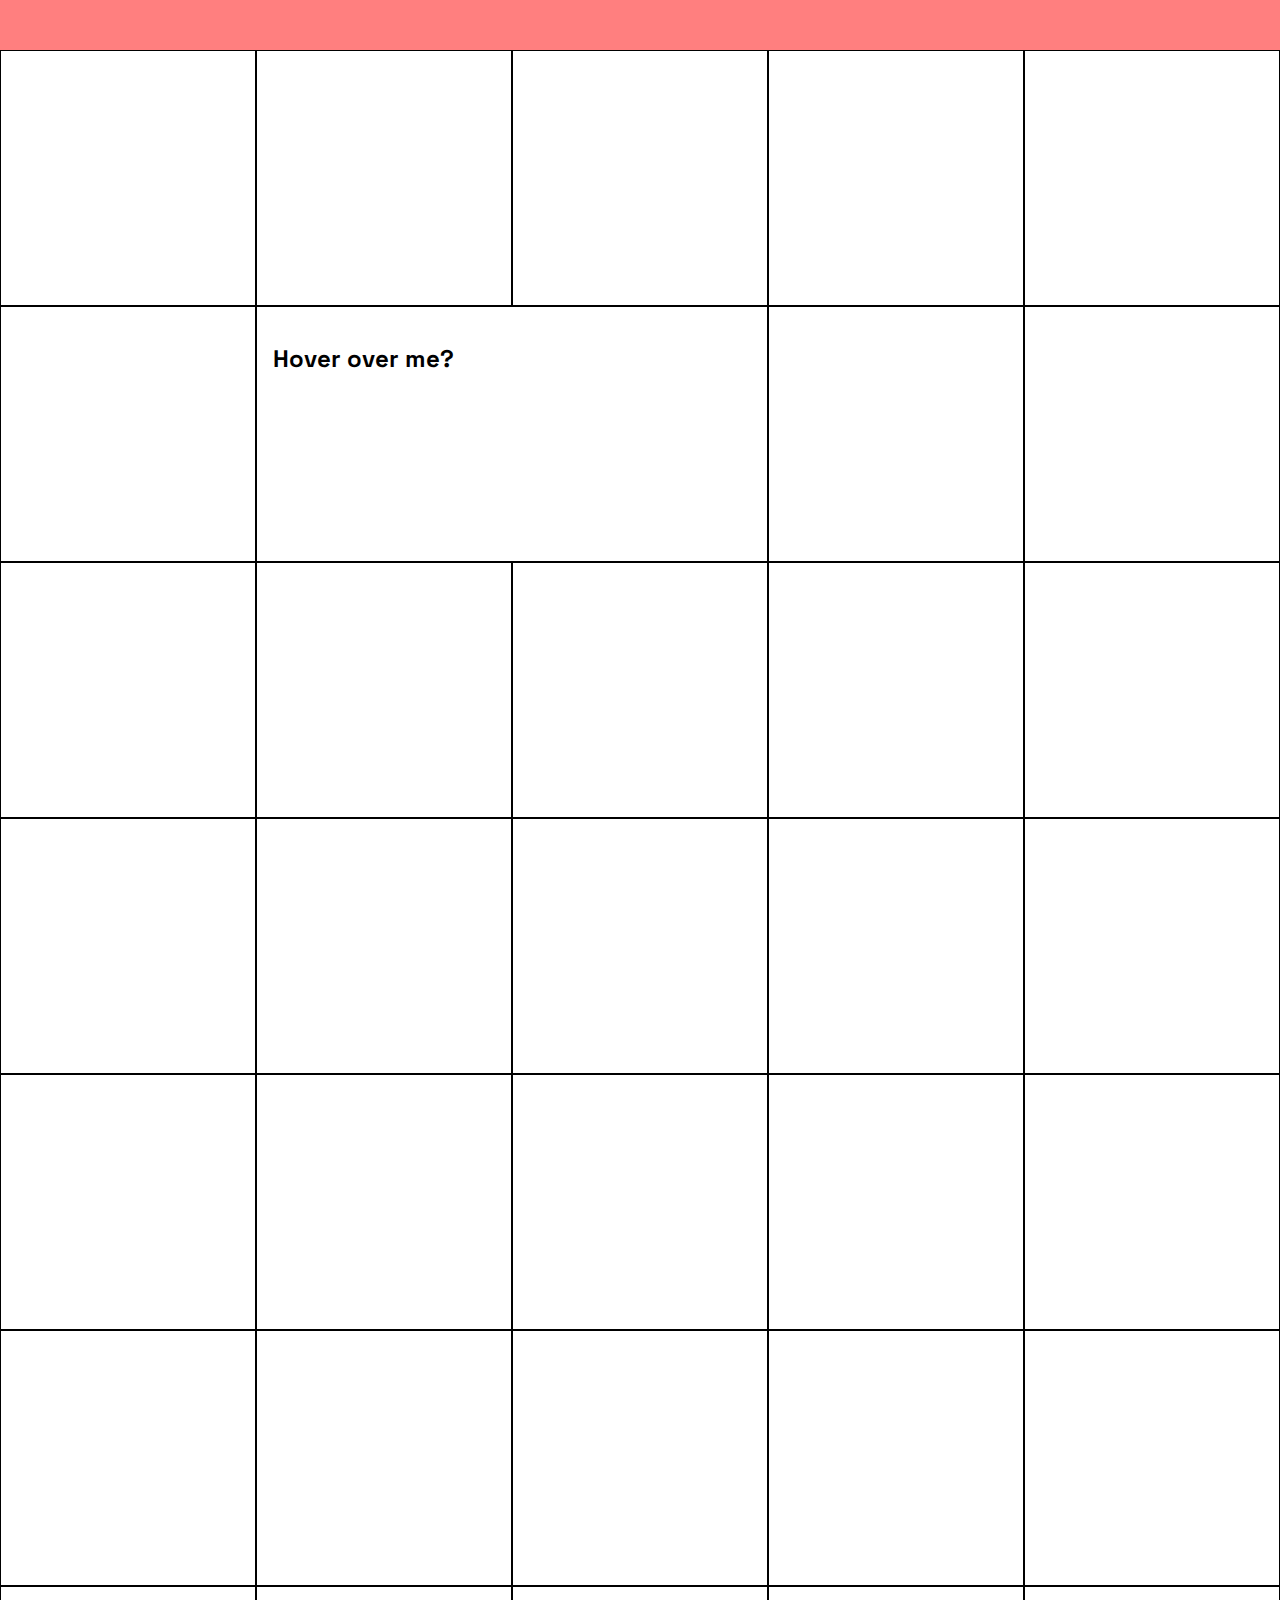
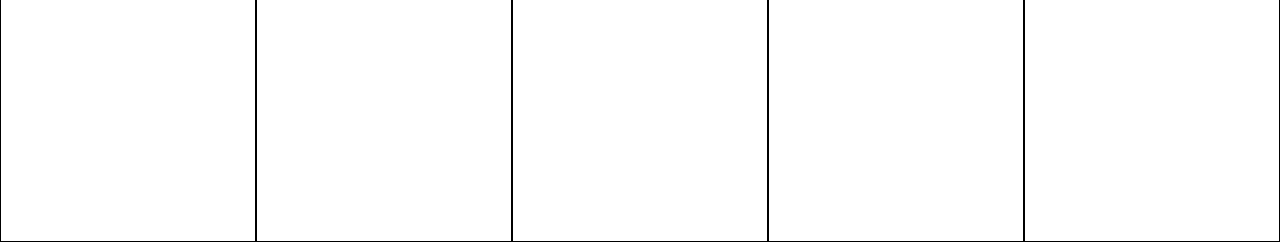
==== Class-04/index.html @ 306fecd6 "added a template." ====
<!DOCTYPE html>
<html>
<head>
	<title>Round 04 — Interactivity</title>
	<link rel="stylesheet" href="css/round4.css">
</head>
<body>
	<div class="menu"></div>


	<div class="container">
		<div class="square"></div>
		<div class="square"></div>
		<div class="square"></div>
		<div class="square"></div>
		<div class="square"></div>

		<div class="square"></div>
		<div class="square double">
			<h2>Hover over me?</h2>
		</div>		
		<div class="square"></div>
		<div class="square"></div>

		<div class="square another"></div>
		<div class="square"></div>
		<div class="square"></div>
		<div class="square"></div>
		<div class="square"></div>

		<div class="square"></div>
		<div class="square"></div>
		<div class="square"></div>
		<div class="square"></div>
		<div class="square"></div>				


		<div class="square"></div>
		<div class="square"></div>
		<div class="square"></div>
		<div class="square"></div>
		<div class="square"></div>


		<div class="square"></div>
		<div class="square"></div>
		<div class="square"></div>
		<div class="square"></div>
		<div class="square"></div>


		<div class="square"></div>
		<div class="square"></div>
		<div class="square"></div>
		<div class="square"></div>
		<div class="square"></div>		
	</div>


</body>
</html>
---- Class-04/css/round4.css ----
@import url('https://fonts.googleapis.com/css2?family=Space+Grotesk&display=swap');

html, body {
	margin:0;
	font-family:"Space Grotesk";
}

.menu {
	background:rgba(255,0,0,1);	
	position:fixed;
	top:0;left:0;
	width:100%;
	height:50px;
	cursor:pointer;
	color:#FFF;
}

.menu.open {
	height:100vh;
}


.menu:hover {
	background:rgba(255,0,0,0.5);	
}

.container {		
	margin-top:50px;
	display:grid;
	grid-template-columns: repeat(5, 1fr);
}

.square {
	/*background:red;*/
	height:20vw;
	border:1px solid #000;
	box-sizing:border-box;
	padding:1em;
}

.double {
	grid-column: span 2;
}
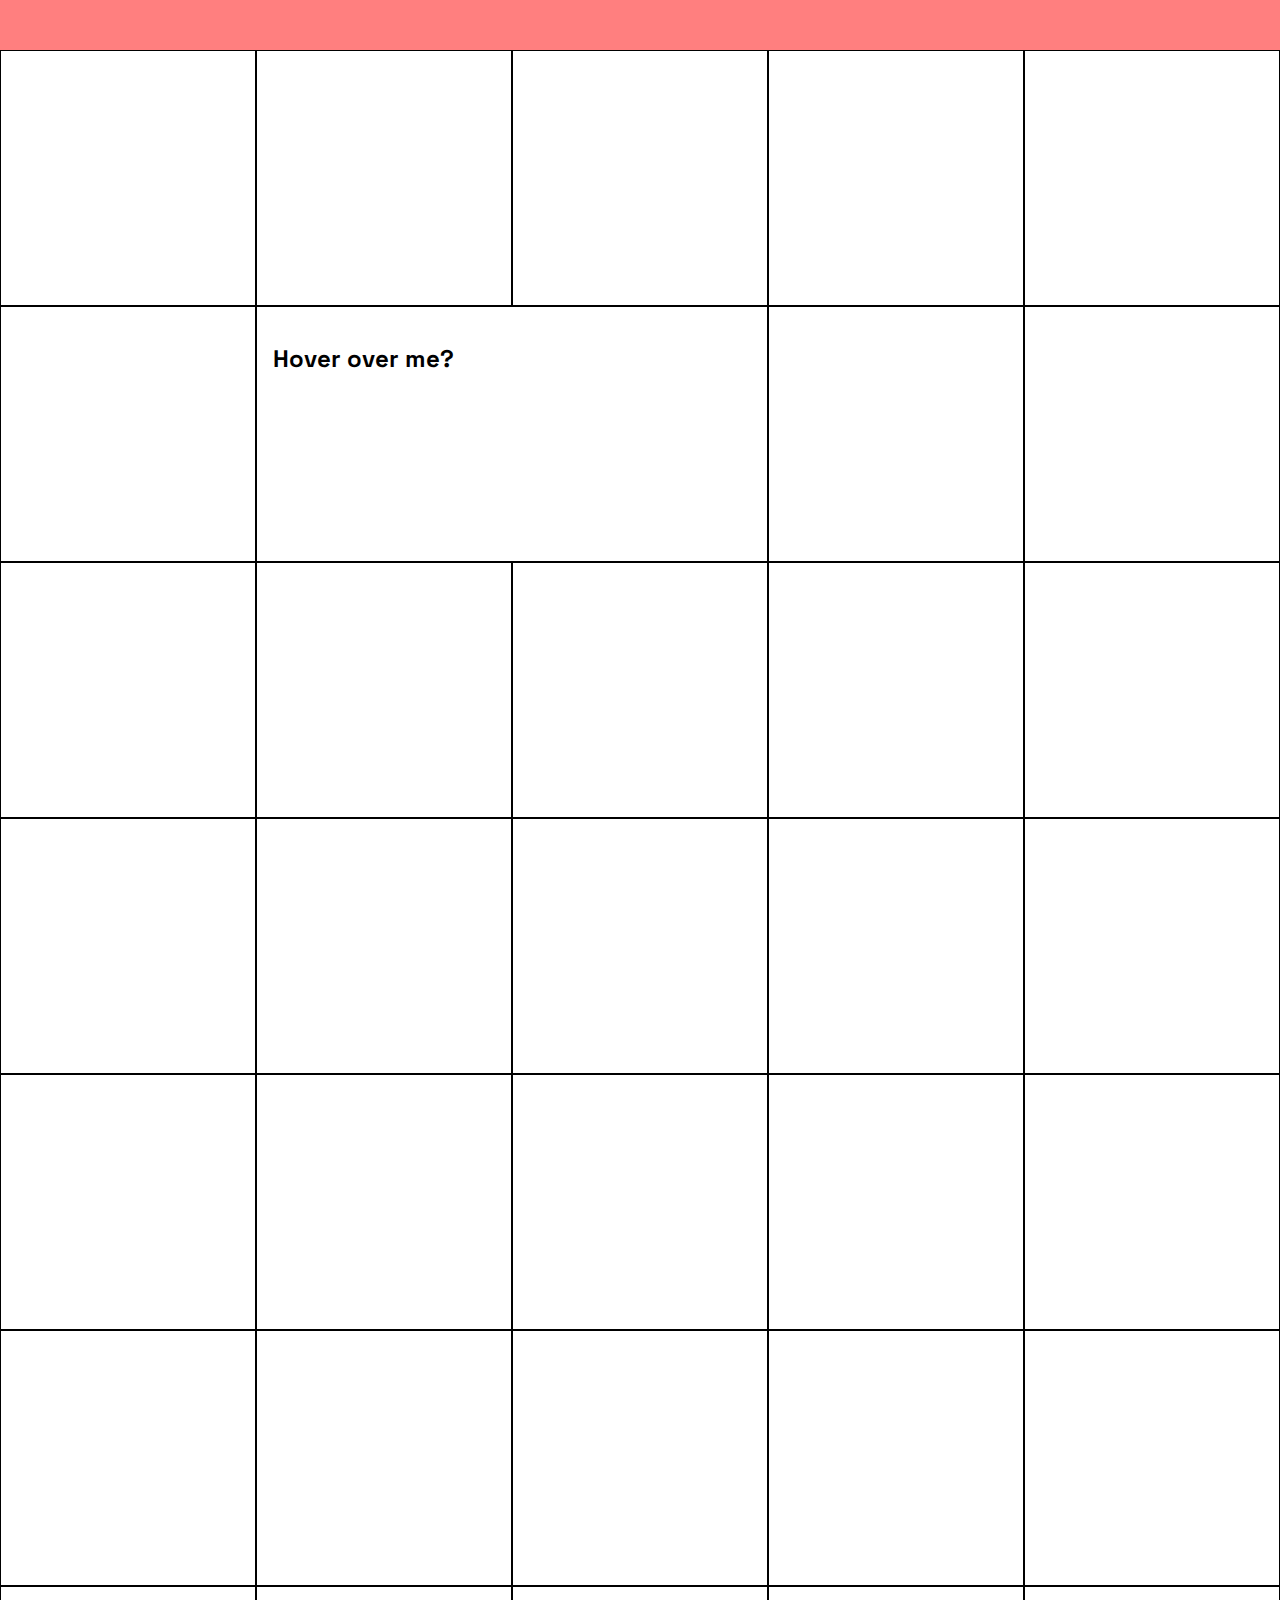
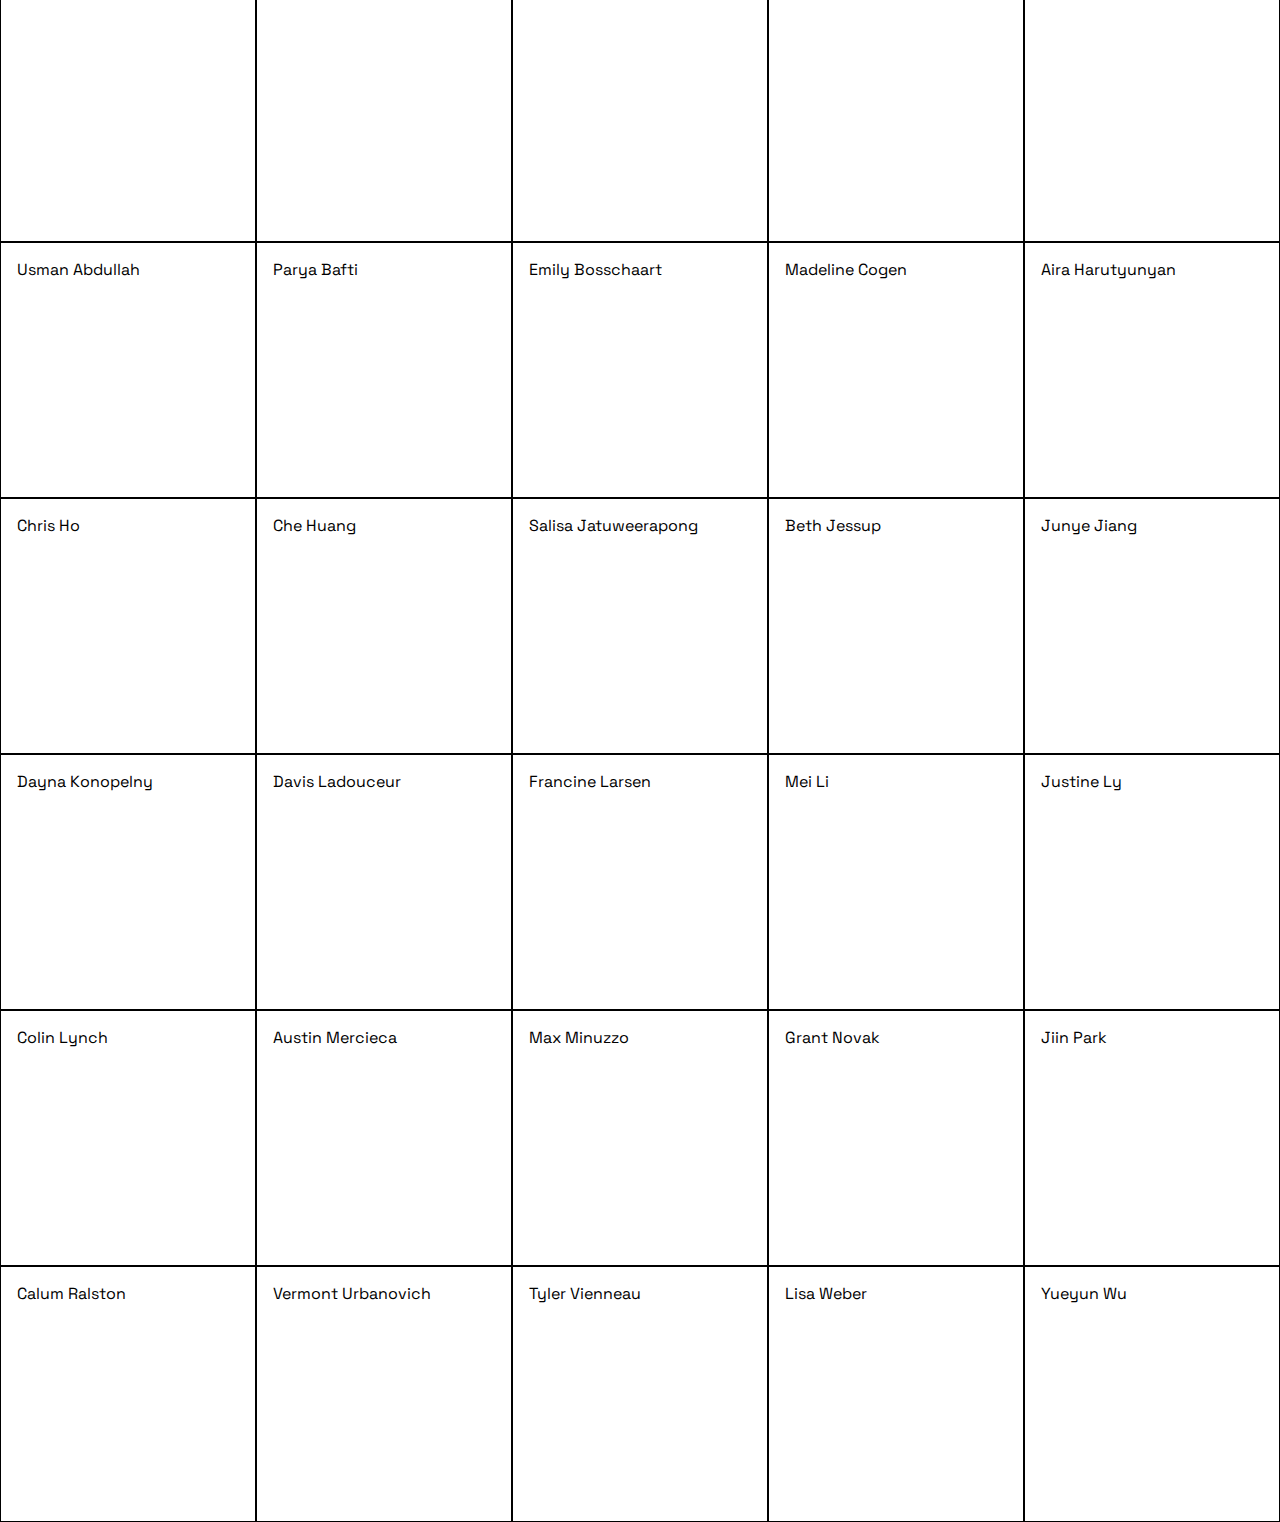
==== commit c6cc5668: "full day's explanation." ====
--- a/Class-04/index.html
+++ b/Class-04/index.html
@@ -56,6 +56,12 @@
 		<div class="square"></div>		
 	</div>
 
+	<script src="https://ajax.googleapis.com/ajax/libs/jquery/3.5.1/jquery.min.js"></script>
 
+	<script src="js/main.js"></script>
 </body>
-</html>+</html>
+
+
+
+
--- a/Class-04/css/round4.css
+++ b/Class-04/css/round4.css
@@ -17,7 +17,7 @@
 
 .menu.open {
 	height:100vh;
-}
+} 
 
 
 .menu:hover {
@@ -40,4 +40,12 @@
 
 .double {
 	grid-column: span 2;
-}+}
+
+.shapeShift {
+	border-radius:50%;
+	background:indigo;
+
+}
+
+
